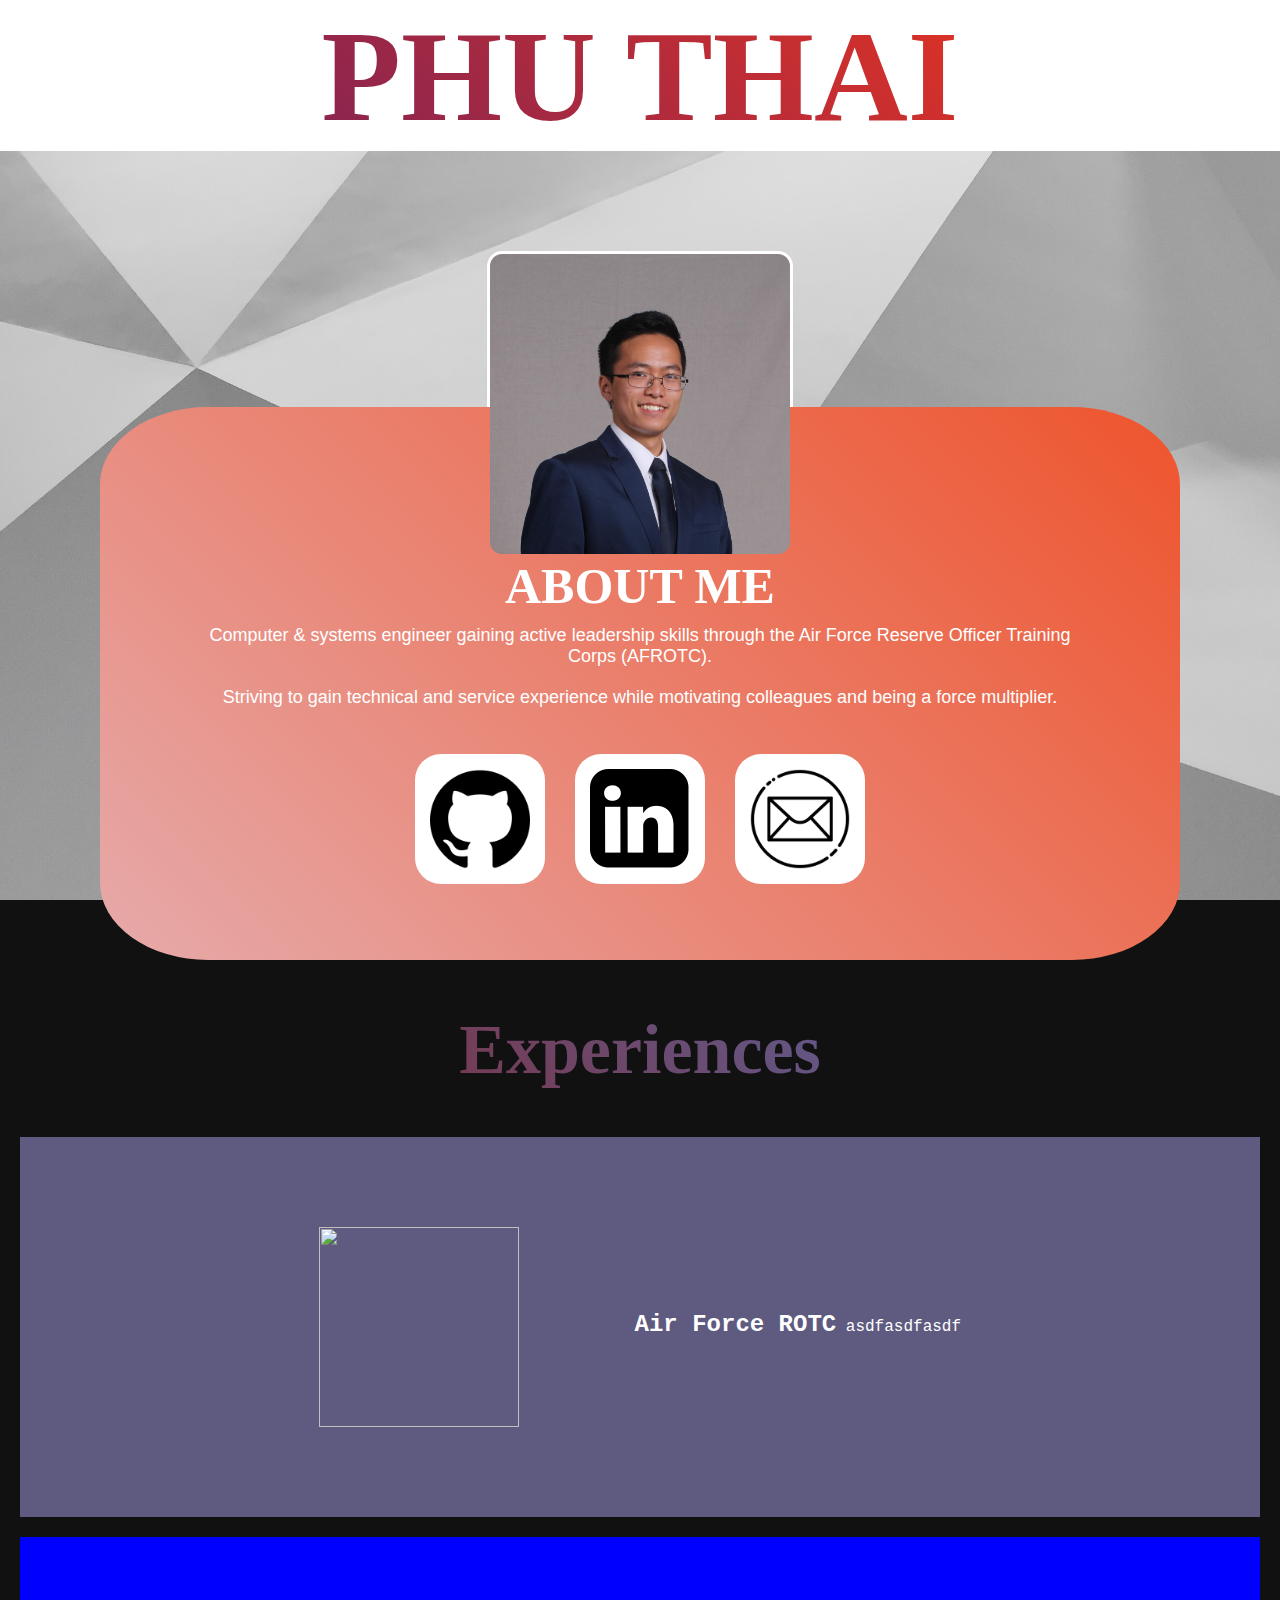
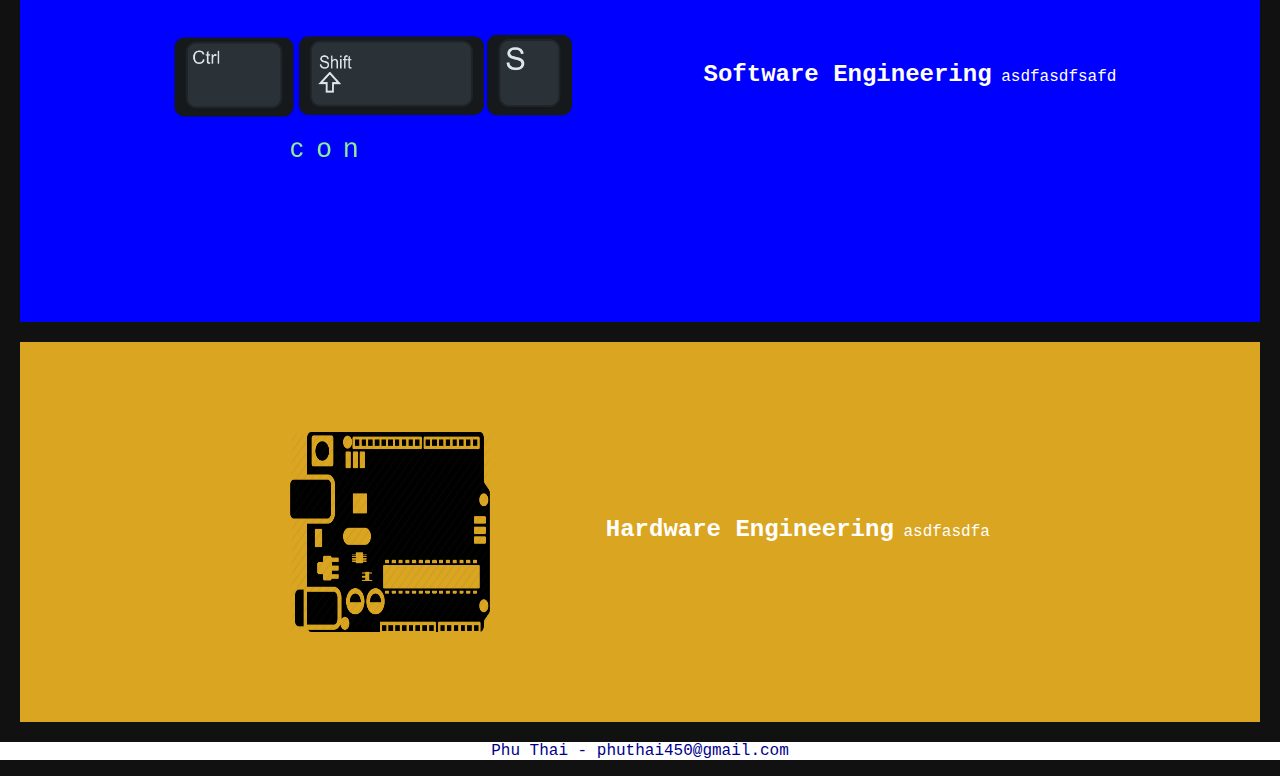
==== index.html @ 2ed69a1f "Uploaded in./root so github pages works" ====
<!DOCTYPE html>

<html lang="en">
    <head>
        <meta charset="UTF-8" />
        <meta name="viewport" content="width=device-width, initial-scale=1";/>
        <title>Phu Thai</title>
        <link rel='stylesheet' href="./css/styles.css">
        <!-- <script src="./js/nameClick.js"></script> -->
    </head>

    <body>
        <header>
            <div id="name">
                <h1>PHU THAI</h1>
            </div>
            <img id="profilePic" 
                 src='./images/profile.JPG'
                 alt="Thai's Profile Pic"
                 width='300'
                 height='300'>
        </header>

        <div class='about'>
            <h2>ABOUT ME</h2>
            <p>Computer & systems engineer gaining active leadership skills through the Air Force 
Reserve Officer Training Corps (AFROTC).
            <p>Striving to gain technical and service experience 
                while motivating colleagues and being a force multiplier.</p>
            <!-- <ul class="sections">
                <li>Github</li>
                <li>LinkedIn</li>
                <li>Email Me</li>
            </ul> -->
            <ul class="sectionImages">
                <li><img src='./images/git.png'
                         width='100' height='100'/>
                </li>
                <li><img src='./images/link.png'
                         width='100' height='100'/>
                </li>
                <li><img src='./images/email.png'
                         width='100' height='100'/>
                </li>
            </ul>
        </div>

        <div class="experiences">
            <h1>Experiences</h1>
        <div class="USAFexperiences">
            <img class="UsafPhoto" src='./images/usaflogo.png'/>
            <h2>Air Force ROTC</h2>
            <p>asdfasdfasdf</p>
        </div>

        <div class="Softwareexperiences">
            <img class="SoftPhoto" src='./images/ctrls.png'/>
            <h2>Software Engineering</h2>
            <p>asdfasdfsafd</p>
            <canvas id="canvas" defer></canvas>
            <script src="./js/typeText.js"></script>
        </div>

        <div class="Hardwareexperiences">
            <img class="HardPhoto" src='./images/arduino.png'/>
            <h2>Hardware Engineering</h2>
            <p>asdfasdfa</p>
        </div>
        </div>

    </body>

    <footer>
        <p>Phu Thai - phuthai450@gmail.com</p>
    </footer>

</html>
---- css/styles.css ----
* {
    color: darkblue;
    font-family: "Courier New", monospace;
}

html {
    width:100%;
    height:100%;
    display:table;
    text-align:center;
    overflow-x: hidden;
}

body {
    background-color: black;
    /* animation: translate 10s linear infinite; */
    background: url("../images/racetrack.jpg") no-repeat, #111111;
    background-attachment: fixed;
    /* margin: auto 15%; */
    overflow-x: hidden;
    background-size: cover;
    margin: auto 0;
}

/* @keyframes translate {
    0%{
        transform: translate3d(0, 0, 0);
      }
      100%{
        transform: translate3d(0, 1692px, 0);
      }
 } */

.experiences h1{
    font-family: "Arial Black";
    font-size: 70px;
    background-clip: text;
    background-image: linear-gradient(45deg, rgb(136, 28, 28), rgb(79, 119, 192));
    background-size: 100%;
    background-repeat: repeat;
    -webkit-background-clip: text;
    -webkit-text-fill-color: transparent; 
    -moz-background-clip: text;
    -moz-text-fill-color: transparent;
}

.USAFexperiences {
    background-color: #5E5A80;
    padding: 90px;
    margin: 20px;
}

.USAFexperiences h2{
    display: inline-block;
    padding-left: 10%;
    text-align: center;
    color: white;
}
.USAFexperiences p{
    display: inline;
    color: white;
}

.Softwareexperiences {
    background-color: blue;
    padding: 90px;
    margin: 20px;
}

.Softwareexperiences h2 {
    display: inline-block;
    padding-left: 10%;
    text-align: center;
    color: white;
}
.Softwareexperiences p{
    display: inline;
    color: white;
}


#canvas {
    width: 700px;
    height: 100px;
    background-color: blue;
}

.Hardwareexperiences {
    background-color: goldenrod;
    padding: 90px;
    margin: 20px;
}

.Hardwareexperiences h2 {
    display: inline-block;
    padding-left: 10%;
    text-align: center;
    color: white;
}
.Hardwareexperiences p{
    display: inline;
    color: white;
}

.HardPhoto {
    display: inline;
    height: 200px;
    width: 200px;
    vertical-align:middle
}

.SoftPhoto {
    display: inline;
    height: 100px;
    vertical-align:middle
}

.UsafPhoto {
    display: inline;
    height: 200px;
    width: 200px;
    vertical-align:middle
}

#name {
    padding-top: 1px;
    background-color: white;
    font-size: 150px;
    margin-top: 0;
    margin-bottom: 300px;
}

#name h1 {
    font-size: 130px;
    margin-top: 0px;
    font-family: "Arial Black";
    background-clip: text;
    background-image: linear-gradient(45deg, #661f62, #ff3714);
    background-size: 100%;
    background-repeat: repeat;
    -webkit-background-clip: text;
    -webkit-text-fill-color: transparent; 
    -moz-background-clip: text;
    -moz-text-fill-color: transparent;

}

#profilePic {
    border:3px solid white;
    display: block;
    border-radius: 5%;
    margin: -200px auto;
}

.about {
    color: white;
    background-image: linear-gradient(45deg, #e6aaaa, #ee542d);
    margin-top: 50px;
    margin: 50px 100px;
    padding-top: 100px;
    padding-bottom: 50px;
    text-align: center;
    border-radius: 10%/14%;
}

.about h2 {
    margin: 50px 100px 10px 100px;
    font-family: "Arial Black";
    color: white;
    font-size: 50px;
}

.about p {
    margin: 0 10%;
    font-family: "Helvetica";
    color: white;
    margin-bottom: 20px;
    font-size: 18px;
}

.sections {
    display: inline;
    padding: 0;
}

.sections li {
    display: inline;
    padding: 140px;
}

.sectionImages {
    display: inline-block;
    padding: 0;
}

.sectionImages li {
    display: inline-block;
    padding: 15px 15px 10px 15px;
    margin: 10px;
    background-color: white;
    border-radius: 20%;
}

footer {
    text-align: center;
    background-color: white;
}





/* background: linear-gradient(-45deg, #ee7752, #e73c7e, #23a6d5, #23d5ab);
background-size: 400% 400%;
animation: gradient 15s ease infinite; */
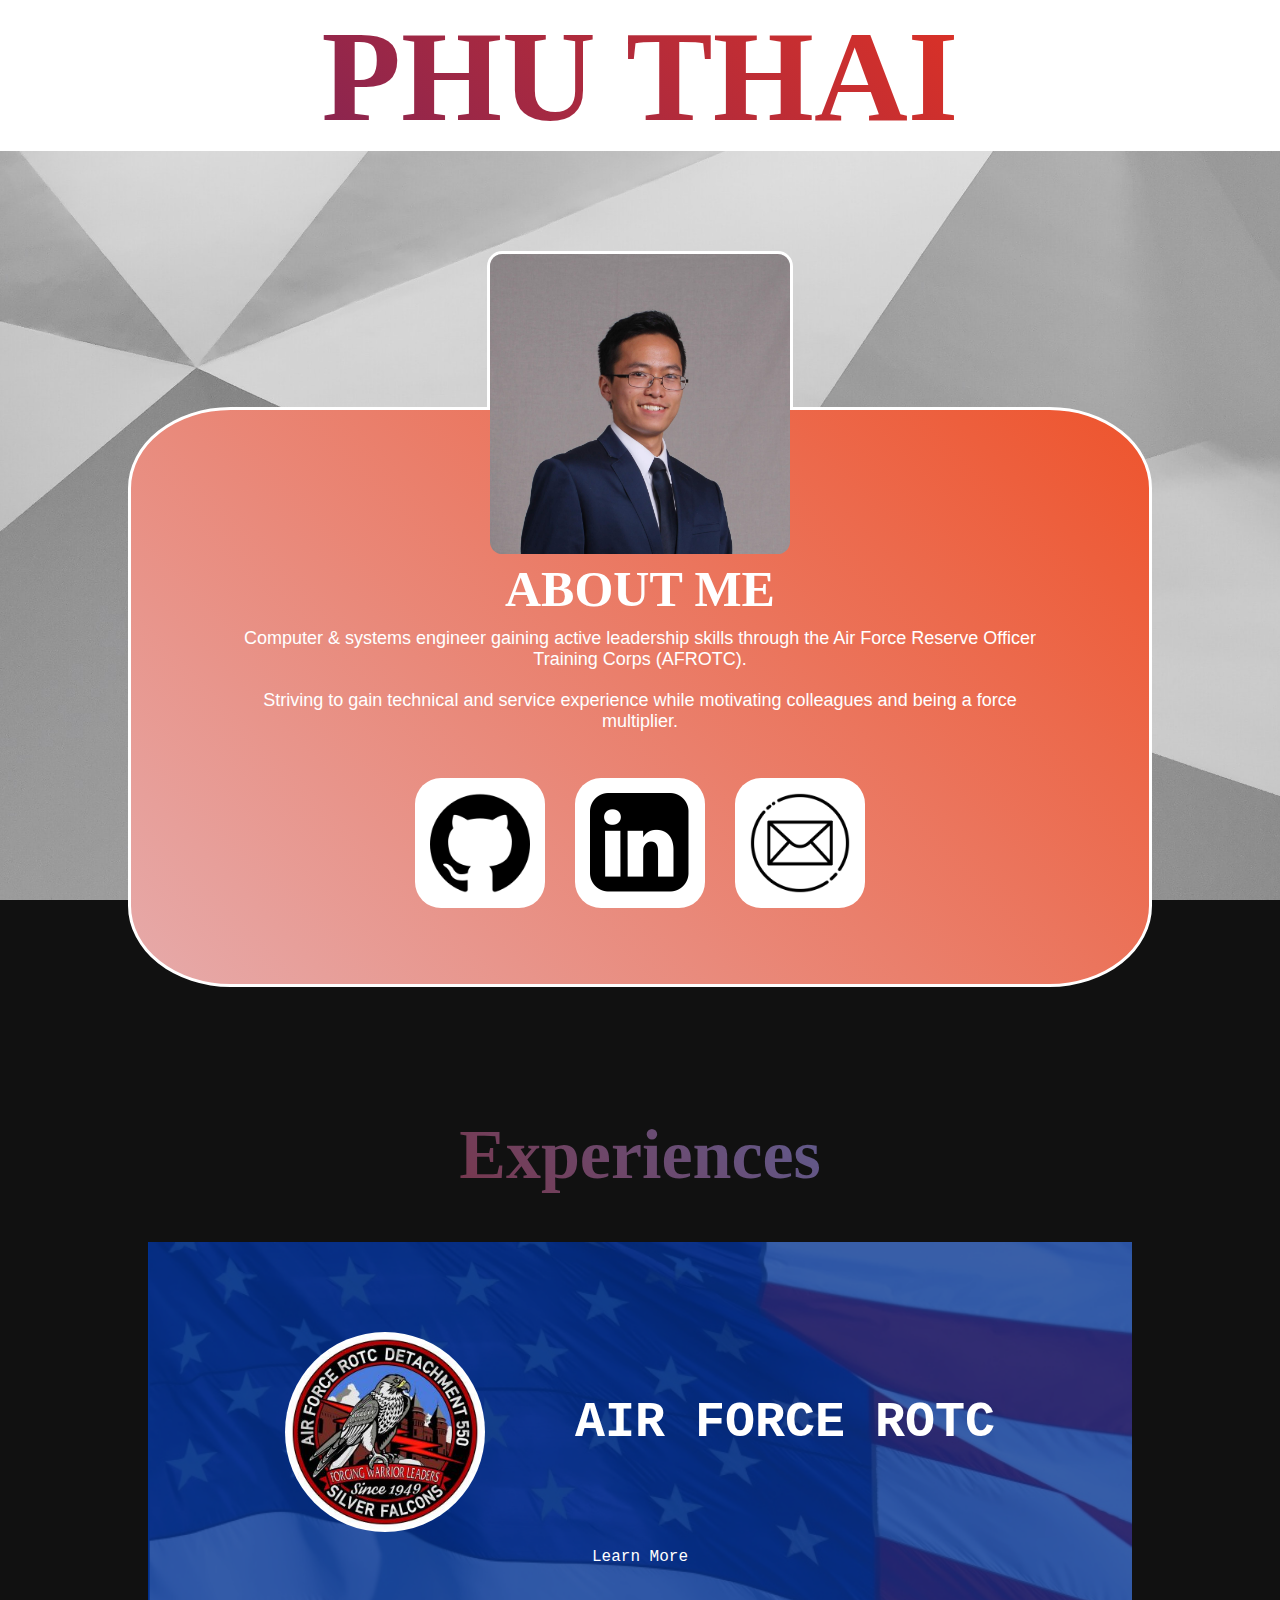
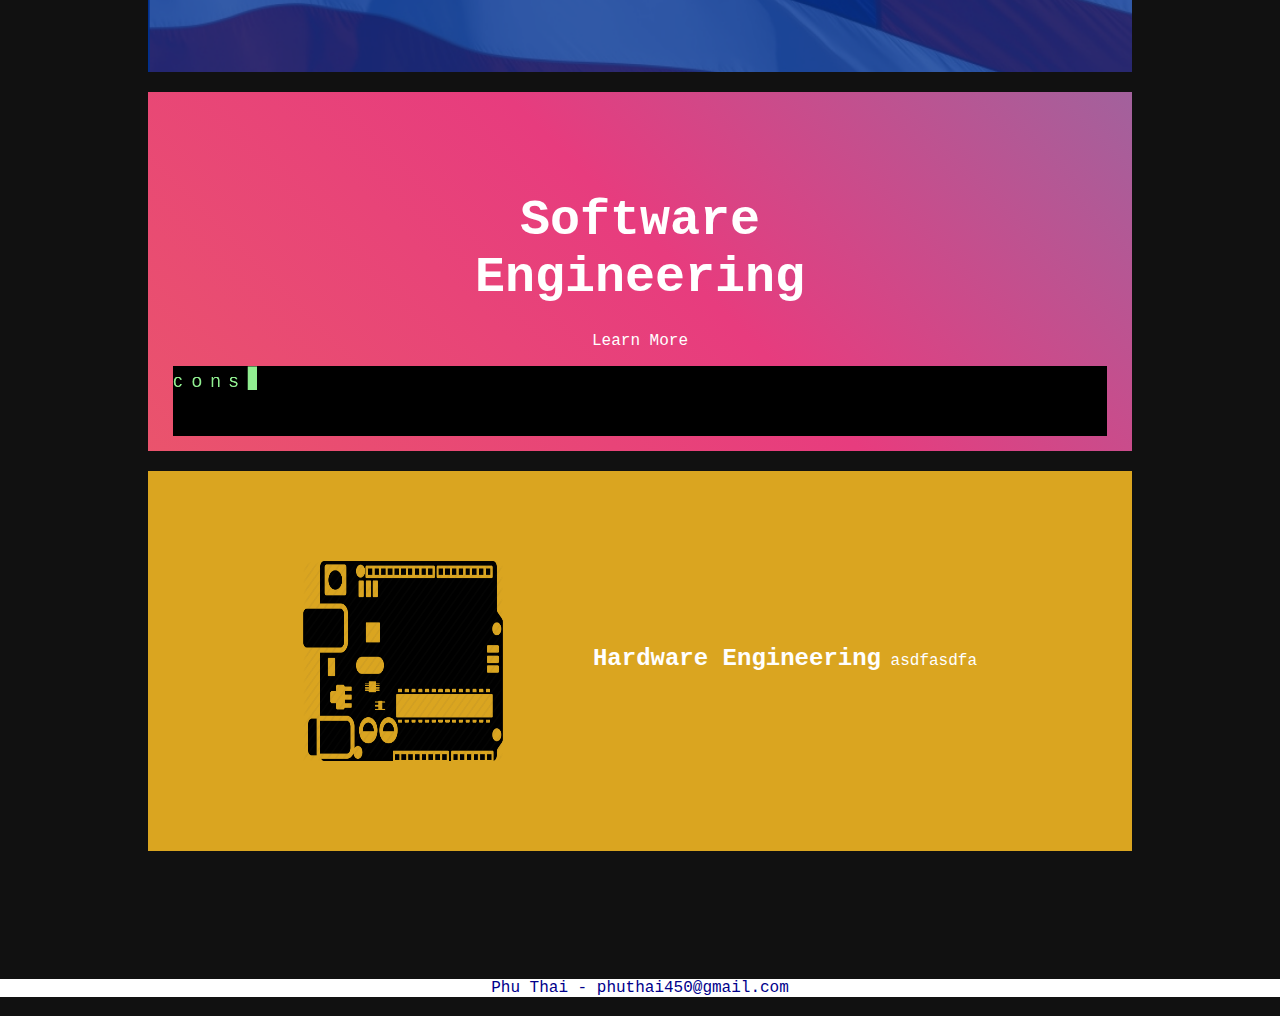
==== commit 83aca5c7: "Update Up to Hardware tag" ====
--- a/index.html
+++ b/index.html
@@ -47,16 +47,17 @@
 
         <div class="experiences">
             <h1>Experiences</h1>
+            
         <div class="USAFexperiences">
-            <img class="UsafPhoto" src='./images/usaflogo.png'/>
-            <h2>Air Force ROTC</h2>
-            <p>asdfasdfasdf</p>
+            <img class="UsafPhoto" src='./images/DET550.jpg'/>
+            <h2>AIR FORCE ROTC</h2>
+            <p>Learn More</p>
         </div>
 
         <div class="Softwareexperiences">
-            <img class="SoftPhoto" src='./images/ctrls.png'/>
-            <h2>Software Engineering</h2>
-            <p>asdfasdfsafd</p>
+            <!-- <img class="SoftPhoto" src='./images/ctrls.png'/> -->
+            <h2>Software<br/>Engineering</h2>
+            <p>Learn More</p>
             <canvas id="canvas" defer></canvas>
             <script src="./js/typeText.js"></script>
         </div>
--- a/css/styles.css
+++ b/css/styles.css
@@ -1,6 +1,6 @@
 * {
     color: darkblue;
-    font-family: "Courier New", monospace;
+    font-family: "Arial Black", monospace;
 }
 
 html {
@@ -31,7 +31,11 @@
       }
  } */
 
-.experiences h1{
+.experiences {
+    margin: 10%;
+}
+
+.experiences h1 {
     font-family: "Arial Black";
     font-size: 70px;
     background-clip: text;
@@ -45,9 +49,11 @@
 }
 
 .USAFexperiences {
-    background-color: #5E5A80;
+    background-color: #00308f;
     padding: 90px;
     margin: 20px;
+    background-image: url('../images/wavingFlag.png');
+    background-size: cover;
 }
 
 .USAFexperiences h2{
@@ -55,34 +61,44 @@
     padding-left: 10%;
     text-align: center;
     color: white;
+    font-size: 50px;
 }
 .USAFexperiences p{
-    display: inline;
+    display: inline-block;
     color: white;
 }
 
 .Softwareexperiences {
-    background-color: blue;
-    padding: 90px;
+	background: linear-gradient(45deg, #ee7752, #e73c7e, #23a6d5, #23d5ab);
+	background-size: 400% 400%;
+	animation: gradient 15s ease infinite;
+    padding: 90px 0px 10px 0px;
     margin: 20px;
 }
 
+/*Creds to Alison Quaglia*/ 
+@keyframes gradient {
+	0%      {background-position: 0% 50%;}
+	50%     {background-position: 100% 50%;}
+	100%    {background-position: 0% 50%;}
+}
+
 .Softwareexperiences h2 {
     display: inline-block;
-    padding-left: 10%;
-    text-align: center;
-    color: white;
+    text-align: center;
+    color: white;
+    font-size: 50px;
+    margin: 10px 0px;
 }
 .Softwareexperiences p{
-    display: inline;
-    color: white;
-}
-
+    color: white;
+}
 
 #canvas {
-    width: 700px;
-    height: 100px;
-    background-color: blue;
+    width: 95%;
+    height: 70px;
+    background-color: black;
+    text-align: center;
 }
 
 .Hardwareexperiences {
@@ -97,6 +113,7 @@
     text-align: center;
     color: white;
 }
+
 .Hardwareexperiences p{
     display: inline;
     color: white;
@@ -106,20 +123,21 @@
     display: inline;
     height: 200px;
     width: 200px;
-    vertical-align:middle
-}
-
-.SoftPhoto {
-    display: inline;
-    height: 100px;
-    vertical-align:middle
-}
+    vertical-align:middle;
+}
+
+/* .SoftPhoto {
+    display: inline;
+    height: 70px;
+    vertical-align:middle;
+} */
 
 .UsafPhoto {
     display: inline;
     height: 200px;
     width: 200px;
-    vertical-align:middle
+    vertical-align:middle;
+    border-radius: 50%;
 }
 
 #name {
@@ -142,7 +160,6 @@
     -webkit-text-fill-color: transparent; 
     -moz-background-clip: text;
     -moz-text-fill-color: transparent;
-
 }
 
 #profilePic {
@@ -154,9 +171,10 @@
 
 .about {
     color: white;
+    border:3px solid white;
     background-image: linear-gradient(45deg, #e6aaaa, #ee542d);
     margin-top: 50px;
-    margin: 50px 100px;
+    margin: 50px 10%;
     padding-top: 100px;
     padding-bottom: 50px;
     text-align: center;
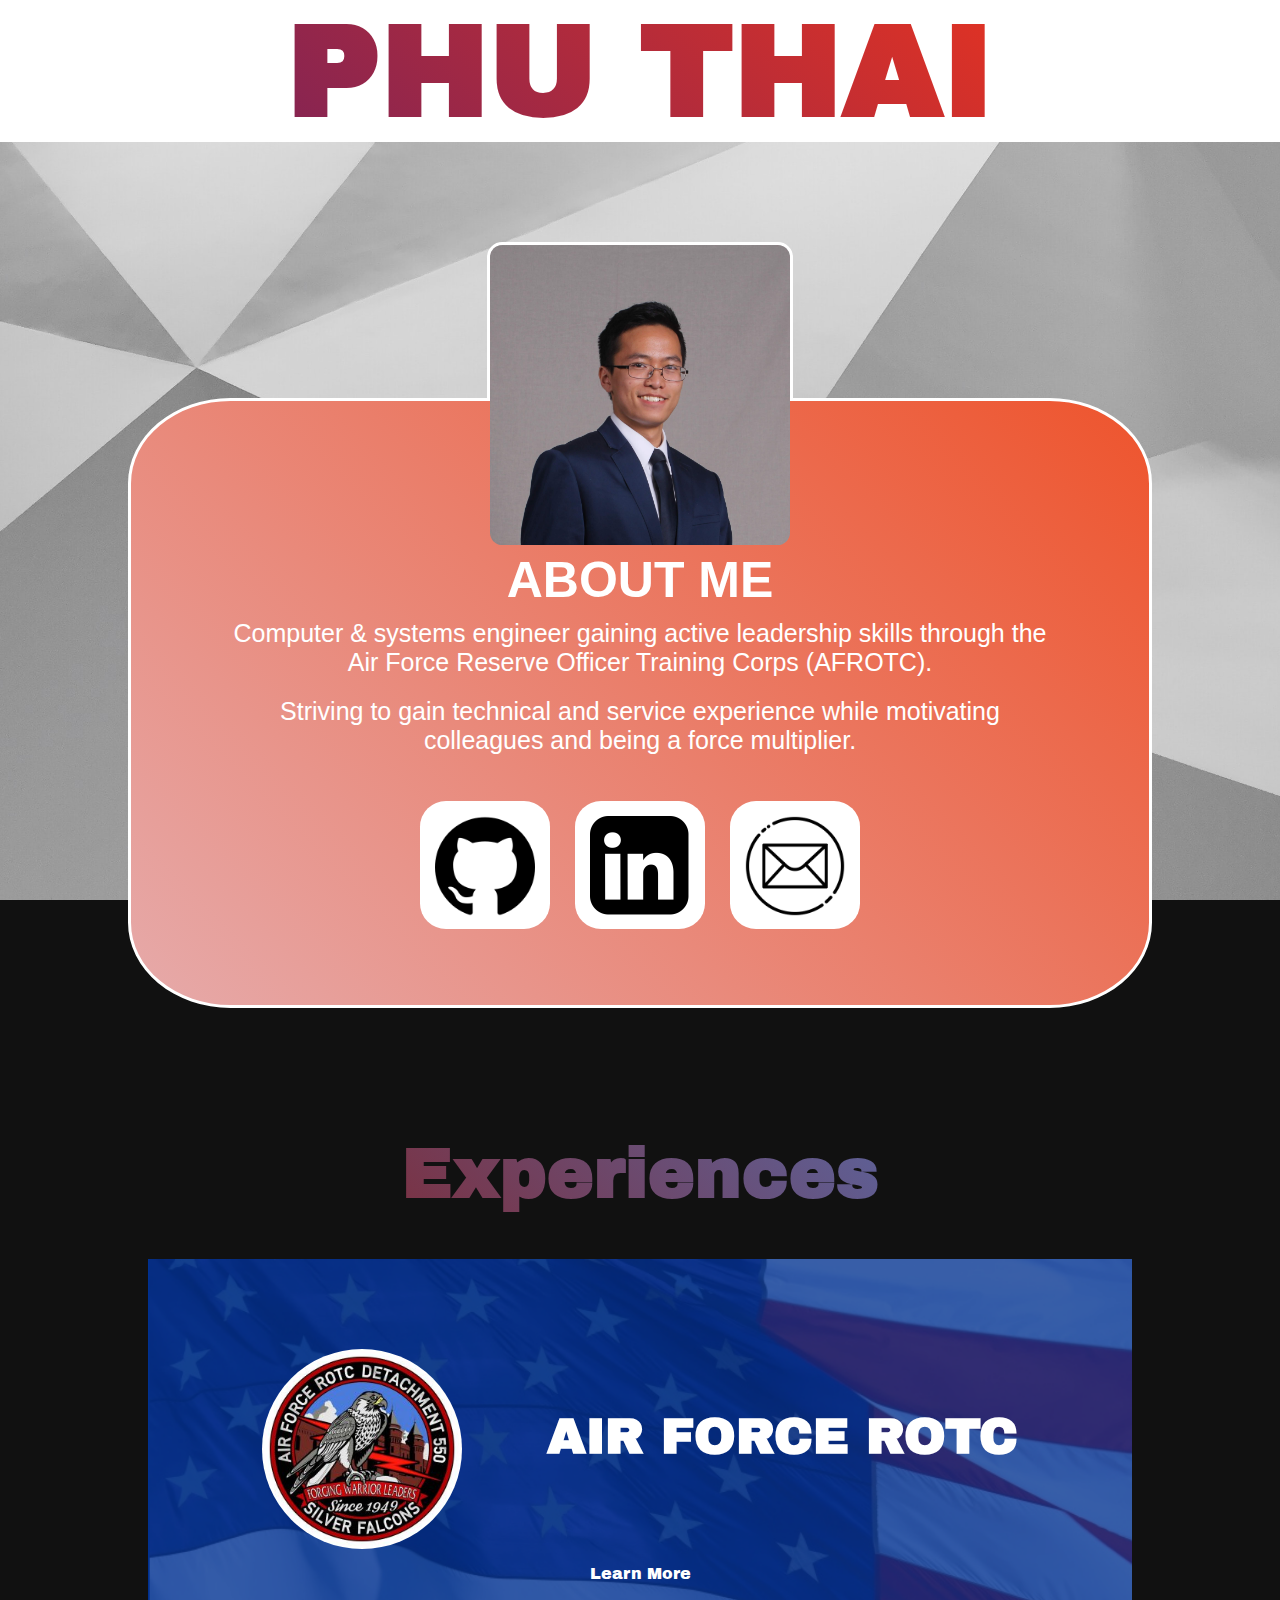
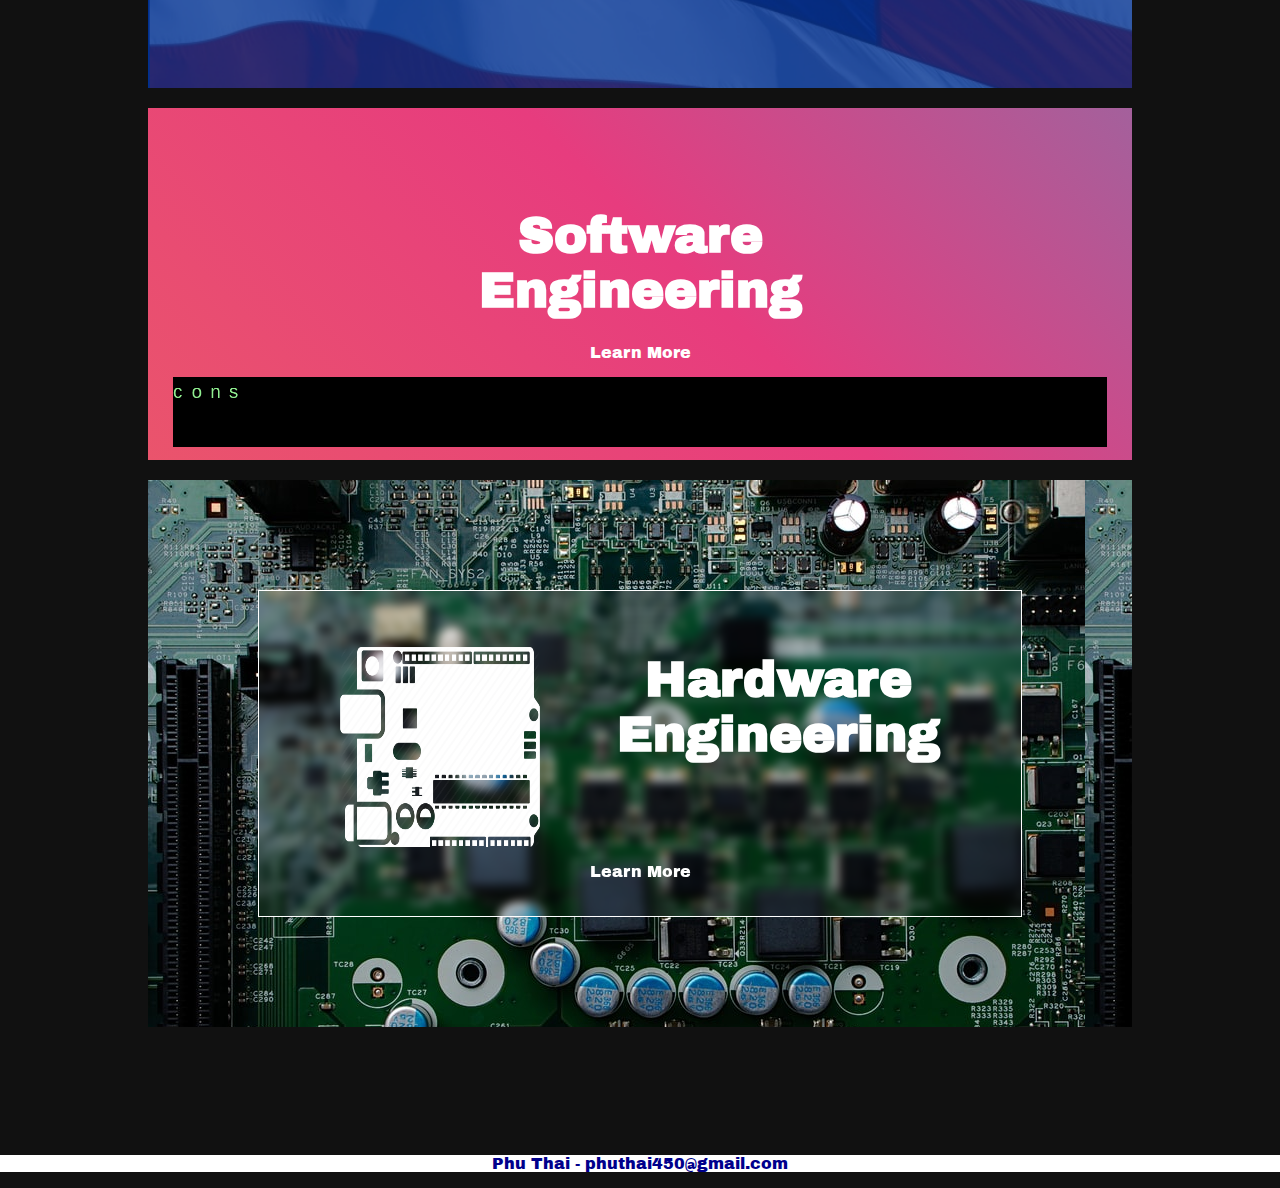
==== commit f46d35a8: "Updated the final tag <hardwareexp>" ====
--- a/index.html
+++ b/index.html
@@ -63,9 +63,11 @@
         </div>
 
         <div class="Hardwareexperiences">
-            <img class="HardPhoto" src='./images/arduino.png'/>
-            <h2>Hardware Engineering</h2>
-            <p>asdfasdfa</p>
+            <div class="blur">
+                <img class="HardPhoto" src='./images/arduino.png'/>
+                <h2>Hardware<br/>Engineering</h2>
+                <p>Learn More</p>
+            </div>
         </div>
         </div>
 
--- a/css/styles.css
+++ b/css/styles.css
@@ -1,6 +1,11 @@
+@font-face {
+    font-family: "ArchivoBlack";
+    src: url("../fonts/ArchivoBlack-Regular.ttf");
+}
+
 * {
     color: darkblue;
-    font-family: "Arial Black", monospace;
+    font-family: "ArchivoBlack", 'Arial Bold', Gadget, sans-serif, monospace;
 }
 
 html {
@@ -36,7 +41,7 @@
 }
 
 .experiences h1 {
-    font-family: "Arial Black";
+    font-family: "ArchivoBlack", 'Arial Bold', Gadget, sans-serif;
     font-size: 70px;
     background-clip: text;
     background-image: linear-gradient(45deg, rgb(136, 28, 28), rgb(79, 119, 192));
@@ -103,6 +108,7 @@
 
 .Hardwareexperiences {
     background-color: goldenrod;
+    background-image: url("../images/greencircuit.jpeg");
     padding: 90px;
     margin: 20px;
 }
@@ -112,11 +118,12 @@
     padding-left: 10%;
     text-align: center;
     color: white;
-}
-
-.Hardwareexperiences p{
-    display: inline;
-    color: white;
+    font-size: 50px;
+}
+
+.Hardwareexperiences p {
+    color: white;
+    vertical-align: middle;
 }
 
 .HardPhoto {
@@ -151,7 +158,7 @@
 #name h1 {
     font-size: 130px;
     margin-top: 0px;
-    font-family: "Arial Black";
+    font-family: "ArchivoBlack", 'Arial Bold', Gadget, sans-serif;
     background-clip: text;
     background-image: linear-gradient(45deg, #661f62, #ff3714);
     background-size: 100%;
@@ -163,10 +170,17 @@
 }
 
 #profilePic {
-    border:3px solid white;
+    border: 3px solid white;
     display: block;
     border-radius: 5%;
     margin: -200px auto;
+}
+
+.blur {
+    backdrop-filter: blur(5px);
+    border: 1px solid white;
+    padding: 20px;
+    margin: 20px;
 }
 
 .about {
@@ -183,7 +197,7 @@
 
 .about h2 {
     margin: 50px 100px 10px 100px;
-    font-family: "Arial Black";
+    font-family: 'Arial Bold', Gadget, sans-serif;
     color: white;
     font-size: 50px;
 }
@@ -193,7 +207,7 @@
     font-family: "Helvetica";
     color: white;
     margin-bottom: 20px;
-    font-size: 18px;
+    font-size: 25px;
 }
 
 .sections {
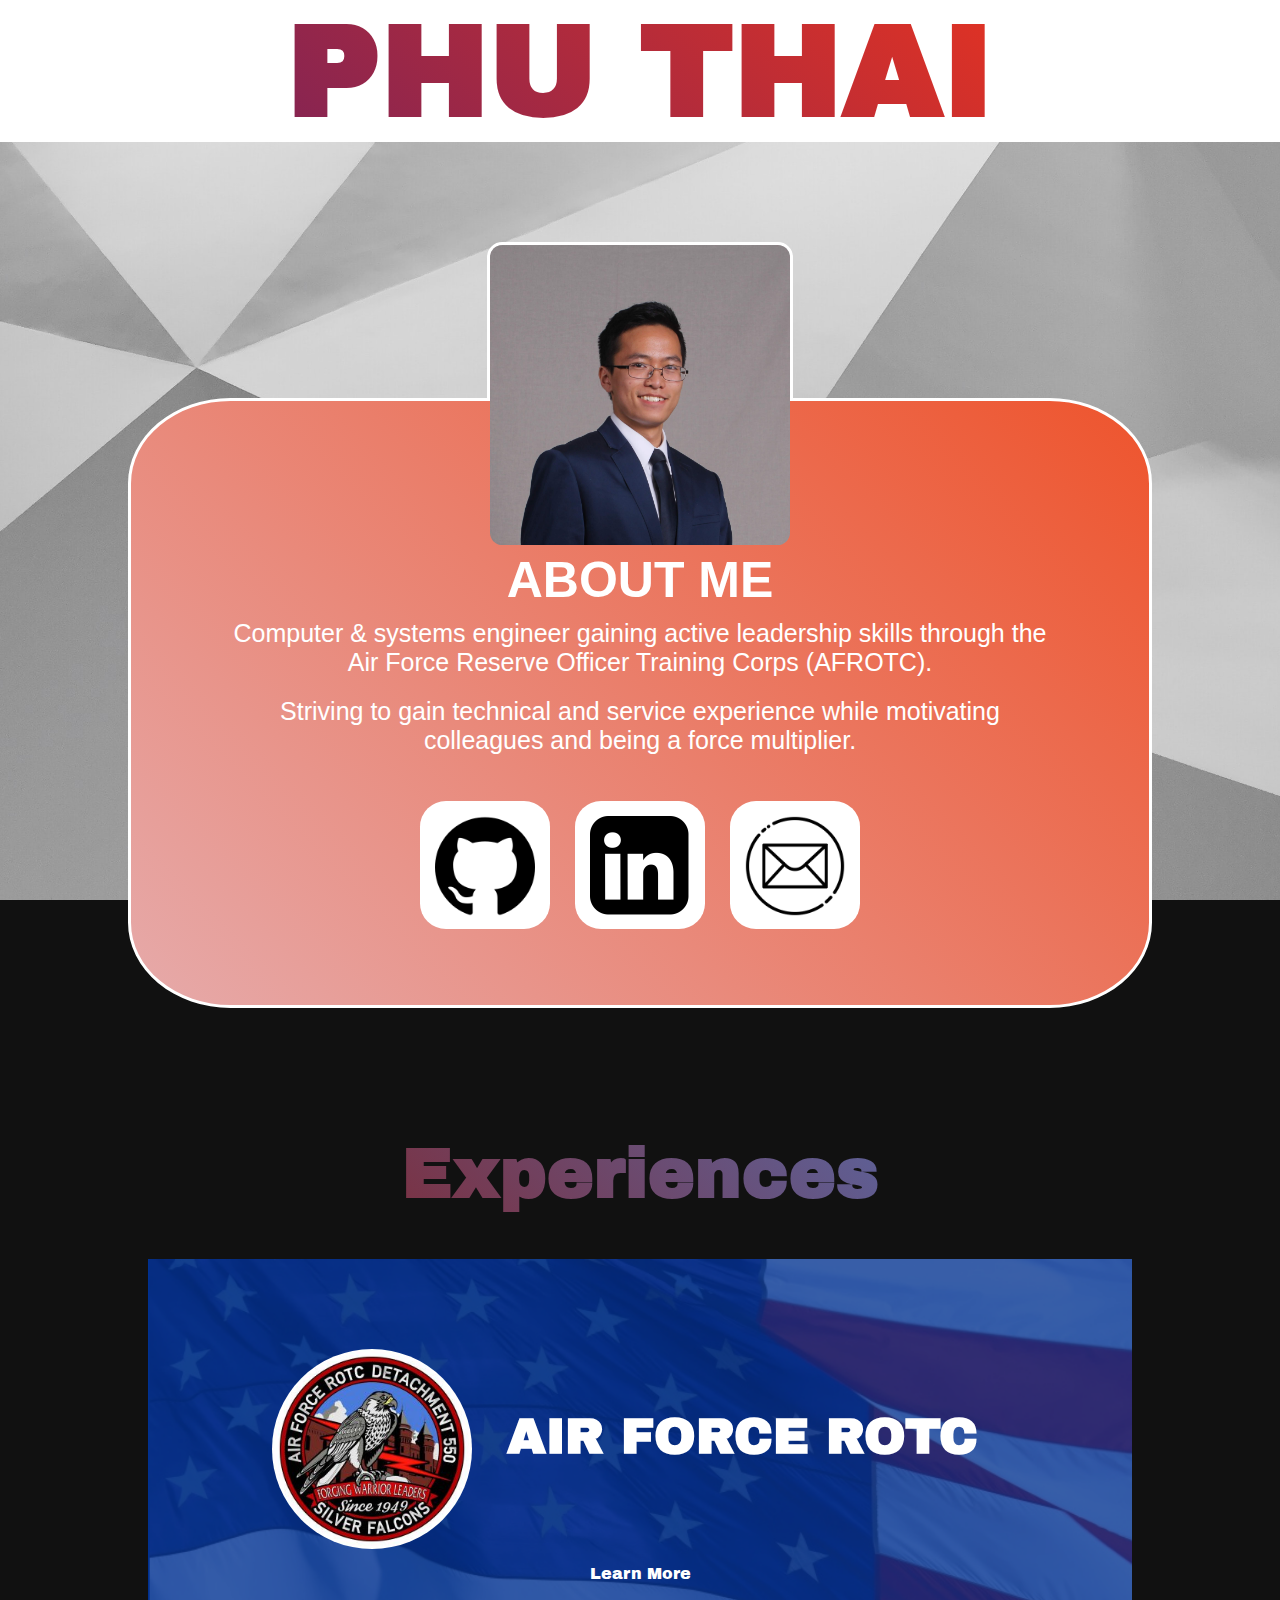
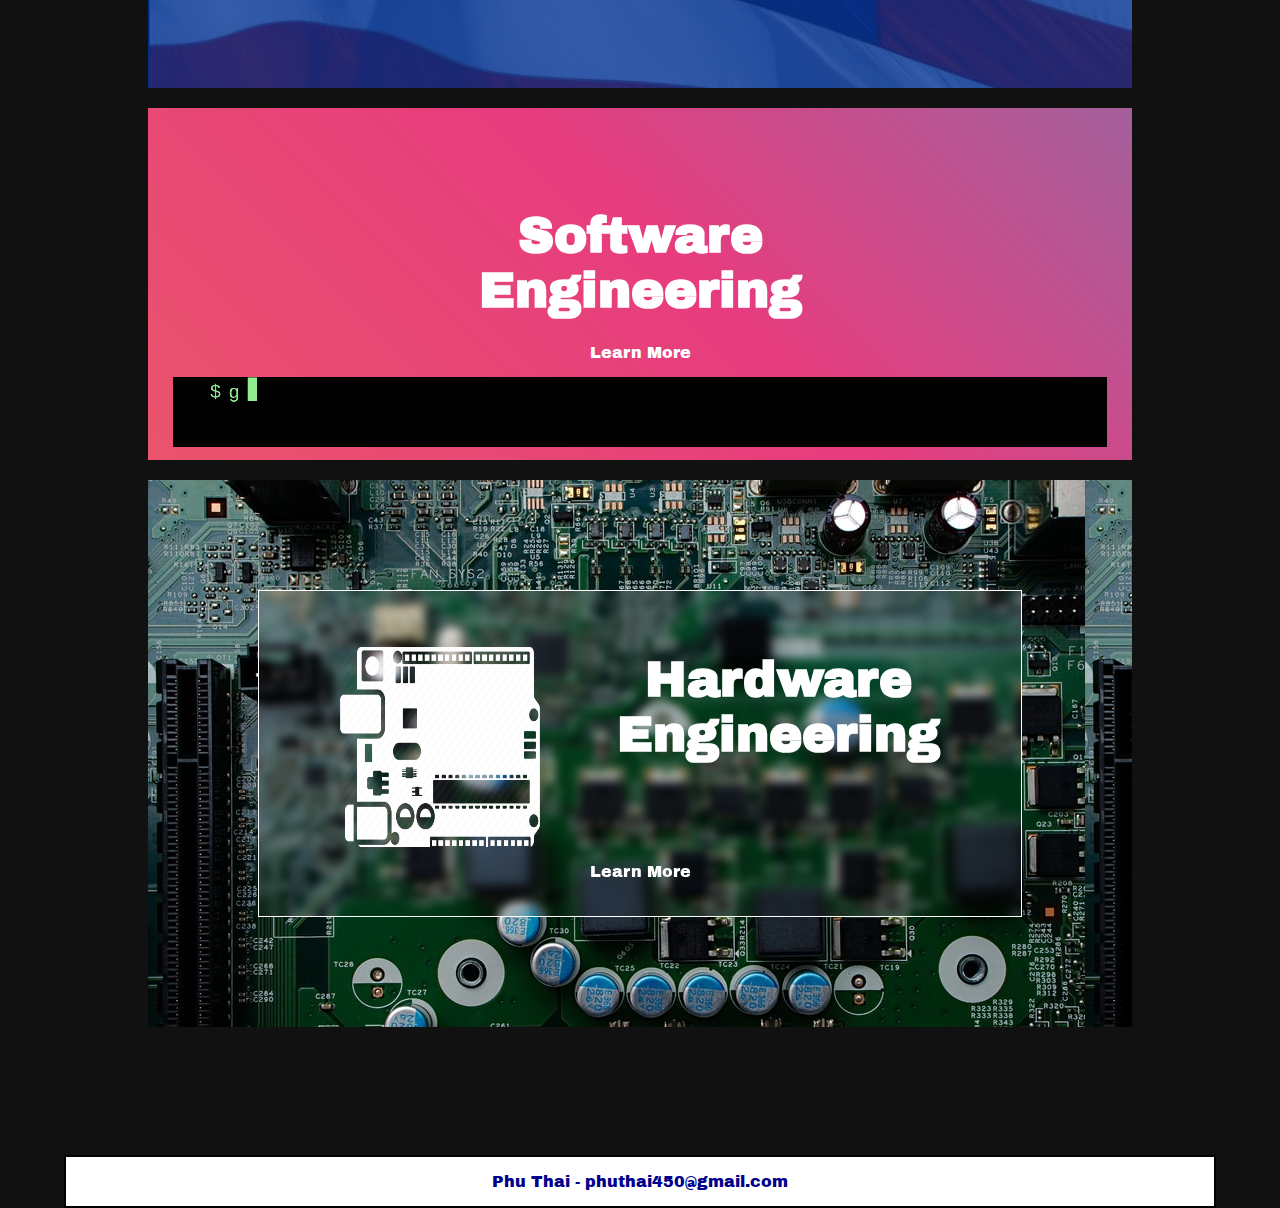
==== commit eb078e7c: "Formatting + changed greentext mssg in javascript" ====
--- a/index.html
+++ b/index.html
@@ -51,13 +51,13 @@
         <div class="USAFexperiences">
             <img class="UsafPhoto" src='./images/DET550.jpg'/>
             <h2>AIR FORCE ROTC</h2>
-            <p>Learn More</p>
+            <p class="learnMore">Learn More</p>
         </div>
 
         <div class="Softwareexperiences">
             <!-- <img class="SoftPhoto" src='./images/ctrls.png'/> -->
             <h2>Software<br/>Engineering</h2>
-            <p>Learn More</p>
+            <p class="learnMore">Learn More</p>
             <canvas id="canvas" defer></canvas>
             <script src="./js/typeText.js"></script>
         </div>
@@ -66,7 +66,7 @@
             <div class="blur">
                 <img class="HardPhoto" src='./images/arduino.png'/>
                 <h2>Hardware<br/>Engineering</h2>
-                <p>Learn More</p>
+                <p class="learnMore">Learn More</p>
             </div>
         </div>
         </div>
--- a/css/styles.css
+++ b/css/styles.css
@@ -1,6 +1,13 @@
 @font-face {
     font-family: "ArchivoBlack";
     src: url("../fonts/ArchivoBlack-Regular.ttf");
+}
+
+@media only screen and (max-width:480px){
+     display: flex;
+     flex-direction: column;
+     align-items: center; 
+     justify-content: center;
 }
 
 * {
@@ -63,14 +70,10 @@
 
 .USAFexperiences h2{
     display: inline-block;
-    padding-left: 10%;
-    text-align: center;
-    color: white;
-    font-size: 50px;
-}
-.USAFexperiences p{
-    display: inline-block;
-    color: white;
+    text-align: center;
+    color: white;
+    font-size: 50px;
+    margin: 30px;
 }
 
 .Softwareexperiences {
@@ -95,9 +98,6 @@
     font-size: 50px;
     margin: 10px 0px;
 }
-.Softwareexperiences p{
-    color: white;
-}
 
 #canvas {
     width: 95%;
@@ -115,13 +115,13 @@
 
 .Hardwareexperiences h2 {
     display: inline-block;
-    padding-left: 10%;
-    text-align: center;
-    color: white;
-    font-size: 50px;
-}
-
-.Hardwareexperiences p {
+    margin-left: 10%;
+    text-align: center;
+    color: white;
+    font-size: 50px;
+}
+
+.learnMore {
     color: white;
     vertical-align: middle;
 }
@@ -132,12 +132,6 @@
     width: 200px;
     vertical-align:middle;
 }
-
-/* .SoftPhoto {
-    display: inline;
-    height: 70px;
-    vertical-align:middle;
-} */
 
 .UsafPhoto {
     display: inline;
@@ -234,8 +228,11 @@
 }
 
 footer {
+    font-family: "Helvetica";
     text-align: center;
     background-color: white;
+    margin: auto 5%;
+    border: 2px solid black;
 }
 
 
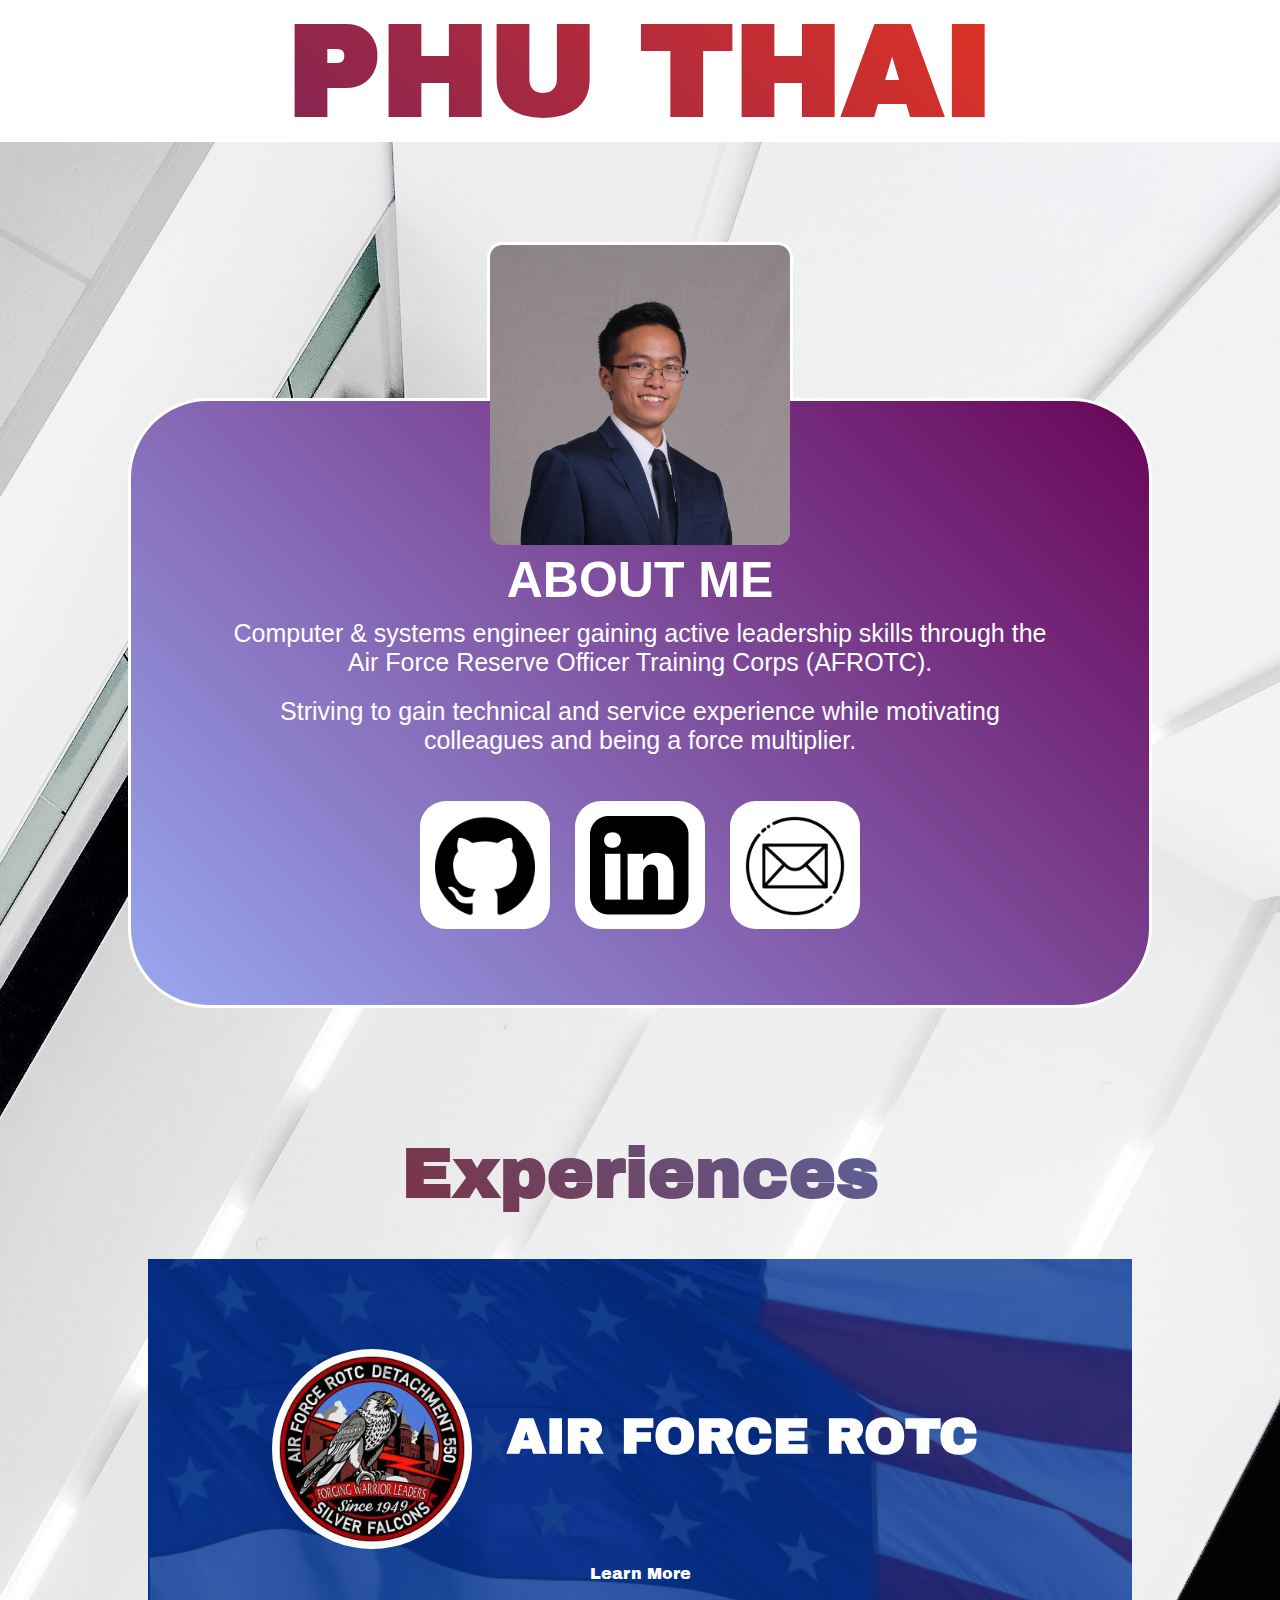
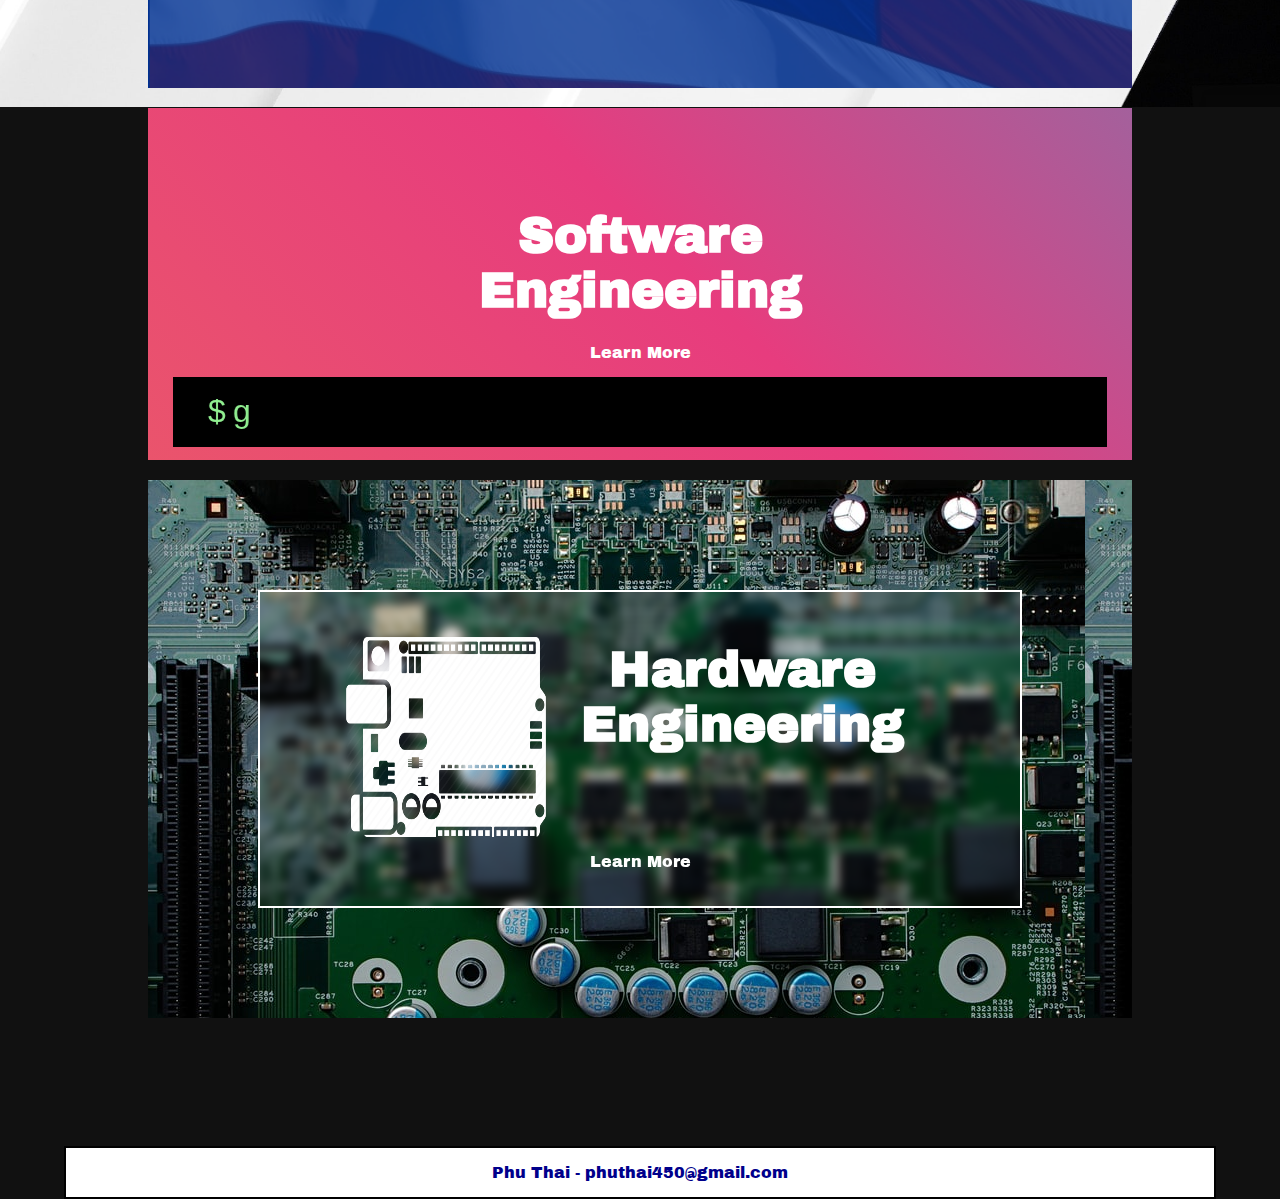
==== commit c491bbe4: "Backup before I try more react, changed wallpaper" ====
--- a/index.html
+++ b/index.html
@@ -6,7 +6,7 @@
         <meta name="viewport" content="width=device-width, initial-scale=1";/>
         <title>Phu Thai</title>
         <link rel='stylesheet' href="./css/styles.css">
-        <!-- <script src="./js/nameClick.js"></script> -->
+
     </head>
 
     <body>
--- a/css/styles.css
+++ b/css/styles.css
@@ -3,12 +3,12 @@
     src: url("../fonts/ArchivoBlack-Regular.ttf");
 }
 
-@media only screen and (max-width:480px){
+/* @media only screen and (max-width:480px){
      display: flex;
      flex-direction: column;
      align-items: center; 
      justify-content: center;
-}
+} */
 
 * {
     color: darkblue;
@@ -21,6 +21,7 @@
     display:table;
     text-align:center;
     overflow-x: hidden;
+    min-width: 880px;
 }
 
 body {
@@ -115,7 +116,7 @@
 
 .Hardwareexperiences h2 {
     display: inline-block;
-    margin-left: 10%;
+    margin: 30px;
     text-align: center;
     color: white;
     font-size: 50px;
@@ -172,7 +173,9 @@
 
 .blur {
     backdrop-filter: blur(5px);
-    border: 1px solid white;
+    -webkit-backdrop-filter: blur(5px);
+    -moz-backdrop-filter: blur(5px);
+    border: 2px solid white;
     padding: 20px;
     margin: 20px;
 }
@@ -180,13 +183,13 @@
 .about {
     color: white;
     border:3px solid white;
-    background-image: linear-gradient(45deg, #e6aaaa, #ee542d);
+    background-image: linear-gradient(45deg, #98a8f0, #690559);
     margin-top: 50px;
     margin: 50px 10%;
     padding-top: 100px;
     padding-bottom: 50px;
     text-align: center;
-    border-radius: 10%/14%;
+    border-radius: 5em;
 }
 
 .about h2 {
